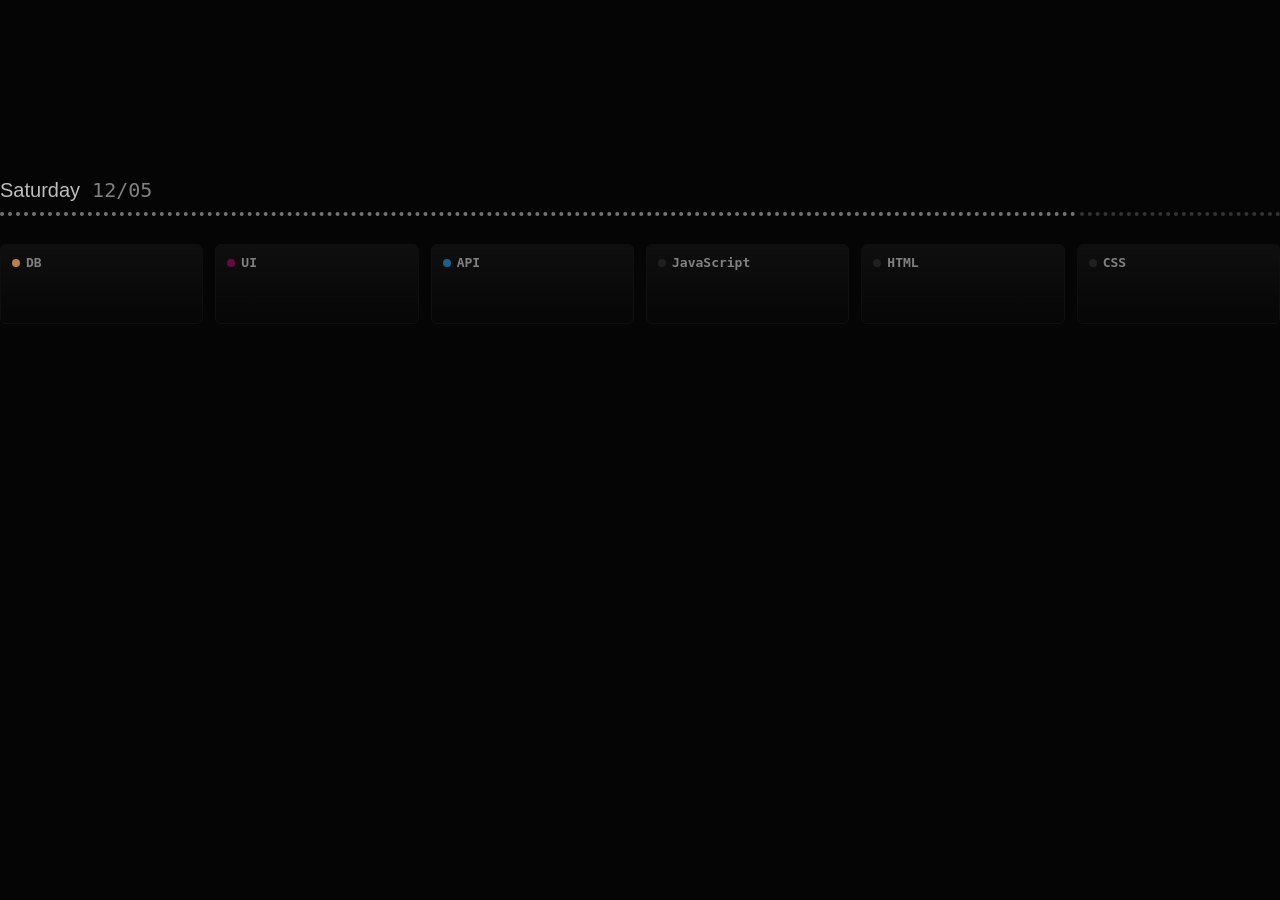
==== time.html @ 68f61d1a "add progressbar for today" ====
<!DOCTYPE html>
<html>
<head>
	<title>time</title>
	<meta charset="utf-8">
	<meta name="viewport" content="width=device-width, initial-scale=1">
	<link rel="stylesheet" href="./time.css">
</head>
<body>
	<h2></h2>
	<div class="progressbar">
		<div id="bar1"></div>
		<div id="bar2" style="--color: #191919"></div>
	</div>
	<script src="today.js"></script>
	<script src="time.js"></script>
	<div></div><div></div><div></div><div></div><div></div>
</body>
</html>
---- time.css ----
/* Reset */
/*! minireset.css v0.0.6 | MIT License | github.com/jgthms/minireset.css */html,body,p,ol,ul,li,dl,dt,dd,blockquote,figure,fieldset,legend,textarea,pre,iframe,hr,h1,h2,h3,h4,h5,h6{margin:0;padding:0}h1,h2,h3,h4,h5,h6{font-size:100%;font-weight:normal}ul{list-style:none}button,input,select,textarea{margin:0}html{box-sizing:border-box}*,*::before,*::after{box-sizing:inherit}img{height:auto;max-width:100%}

body {
	display: flex;
	flex-wrap: wrap;
	justify-content: center;
	grid-gap: 12px;
	margin: 0 auto;
	max-width: 1280px;
	padding: 20vh 0;

	font-family: monospace;
	color: hsl(0, 0%, 74%);
	background-color: hsl(0, 0%, 2%);
	line-height: 1;
}

/************************************************
 * Topic
 ************************************************/

.topic {
	/*--bg: var(--data-color);*/
	--bg: hsla(0, 0%, 8%, 1);
	--bg: linear-gradient(180deg, hsla(0, 0%, 12%, 1), hsla(0, 0%, 10%, 0.20) 100%);
	--border: 1px solid hsla(0, 0%, 12%, 1);
	--shadow: 0 4px 12px hsl(0, 0%, 6%);
	--transition: all 400ms cubic-bezier(0.33, 1, 0.68, 1);

	height: 80px;
	min-width: 200px;
	flex: 1;
	padding: 12px;
	border-radius: 6px;
	transition:         var(--transition);
	-webkit-transition: var(--transition);

	position: relative;
	cursor: pointer;
	user-select: none;
}

/* Hidden Elements */

div:empty {
	height: 0px;
	min-width: 200px;
	flex-grow: 1;
}

/* Text */

.topic.active .topic-name {
	color: hsl(0, 0%, 74%);
}

.topic-name {
	font-weight: bold;
	color: hsl(0, 0%, 50%);
}

.topic-duration {
	position: absolute;
	color: hsl(0, 0%, 50%);
	bottom: 14px;
}

/* Color Circle */

.topic-name::before {
	content: "";
    display: inline-block;
    width: 8px;
    height: 8px;
    margin-right: 6px;
    border-radius: 100%;
    background-color: var(--data-color);
}

/* Background Color */

.topic.active::before { opacity:  1 !important; }
.topic:hover::before  { opacity: .7; }
.topic::before {
	content: "";
	position: absolute;
	z-index: -1;
	top: 0;
	left: 0;
	width: 100%;
	height: 100%;

	opacity: .4;
	border-radius:      6px;
	border:             var(--border);
	background:         var(--bg);
	transition:         var(--transition);
	-webkit-transition: var(--transition);
}

/* Shadow */

.topic:hover::after { 
	opacity: 1;
}
.topic::after {
	opacity: 0;
	content: "";
	position: absolute;
	z-index: -2;
	top: 0;
	left: 0;
	width: 100%;
	height: 100%;

	border-radius: 6px;
	box-shadow: var(--shadow);
	transition:         var(--transition);
	-webkit-transition: var(--transition);
}

/************************************************
 * Today
 ************************************************/

h2 {
	flex-basis: 100%;
	font-size: 1.25rem;
	font-family: sans-serif;
}

h2 span {
	color: hsl(0, 0%, 50%);
	font-family: monospace;
}

/************************************************
 * Progress Bar
 ************************************************/

.progressbar {
	display: flex;
	flex-basis: 100%;
	grid-gap: var(--size);
	margin-bottom: 16px;
	--size: 4px;
}

.progressbar div {
	--color: #fff;
	border-top: var(--size) dotted var(--color);
}

.progressbar #bar1 { border-color: hsl(0, 0%, 45%); }
.progressbar #bar2 { border-color: hsl(0, 0%, 20%); }
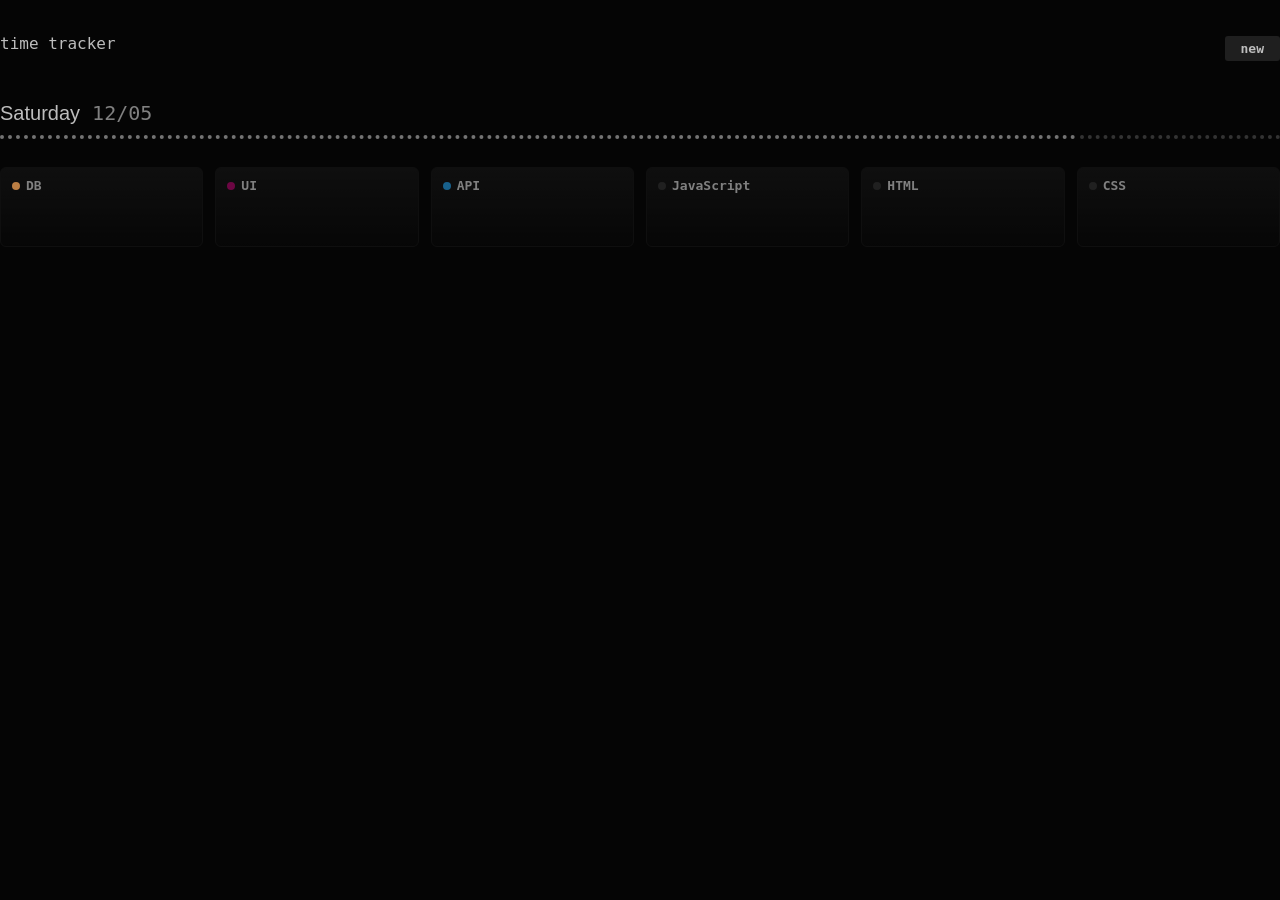
==== commit b6d4f7f8: "add header" ====
--- a/time.html
+++ b/time.html
@@ -7,6 +7,10 @@
 	<link rel="stylesheet" href="./time.css">
 </head>
 <body>
+	<header>
+		<h1>time tracker</h1>
+		<div class="btn">New</div>
+	</header>
 	<h2></h2>
 	<div class="progressbar">
 		<div id="bar1"></div>
@@ -15,5 +19,7 @@
 	<script src="today.js"></script>
 	<script src="time.js"></script>
 	<div></div><div></div><div></div><div></div><div></div>
+	<div id="canvas-wrapper"><canvas></canvas></div>
+	<script src="canvas.js"></script>
 </body>
 </html>
--- a/time.css
+++ b/time.css
@@ -8,12 +8,49 @@
 	grid-gap: 12px;
 	margin: 0 auto;
 	max-width: 1280px;
-	padding: 20vh 0;
+	padding-bottom: 12px;
 
 	font-family: monospace;
 	color: hsl(0, 0%, 74%);
 	background-color: hsl(0, 0%, 2%);
 	line-height: 1;
+}
+
+/************************************************
+ * Header
+ ************************************************/
+
+header {
+	width: 100%;
+	margin-top: 24px;
+	margin-bottom: 2vh;
+	border-radius: 4px;
+	padding: 12px 0;
+	user-select: none;
+}
+
+h1 {
+	display: inline-block;
+	font-size: 1rem;
+}
+
+/************************************************
+ * Button
+ ************************************************/
+
+.btn {
+	display: inline-block;
+	float: right;
+	padding: 6px 16px;
+	text-transform: lowercase;
+	font-weight: bold;
+	background-color: hsl(0, 0%, 12%);
+	border-radius: 3px;
+	cursor: pointer;
+}
+
+.btn:hover {
+	background-color: hsl(0, 0%, 22%);
 }
 
 /************************************************
@@ -153,4 +190,12 @@
 }
 
 .progressbar #bar1 { border-color: hsl(0, 0%, 45%); }
-.progressbar #bar2 { border-color: hsl(0, 0%, 20%); }+.progressbar #bar2 { border-color: hsl(0, 0%, 20%); }
+
+/************************************************
+ * Canvas
+ ************************************************/
+
+#canvas-wrapper {
+	flex-basis: 100%;
+}
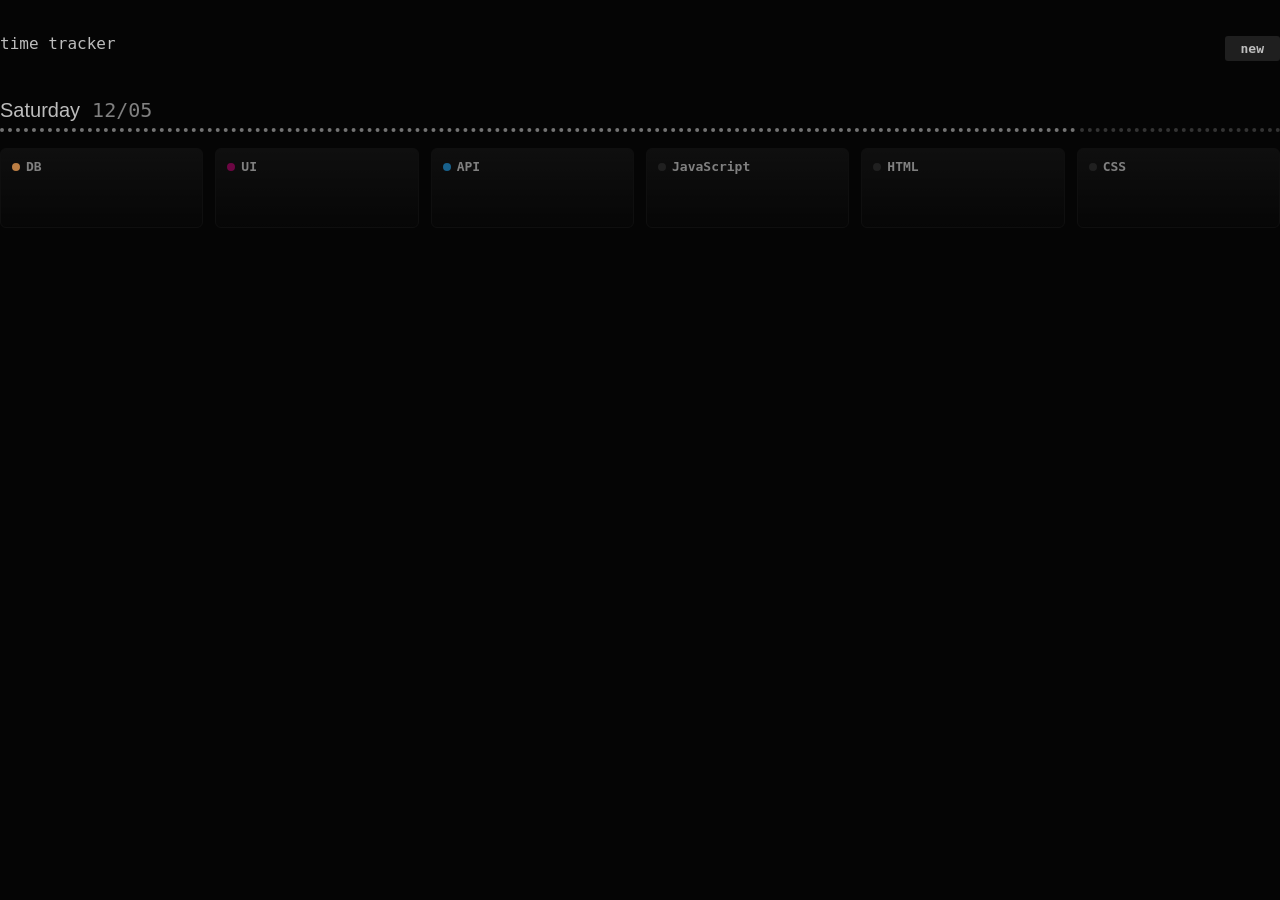
==== commit 93077844: "dont make body flex" ====
--- a/time.html
+++ b/time.html
@@ -12,14 +12,12 @@
 		<div class="btn">New</div>
 	</header>
 	<h2></h2>
-	<div class="progressbar">
-		<div id="bar1"></div>
-		<div id="bar2" style="--color: #191919"></div>
-	</div>
+	<div class="progressbar"><div id="bar1"></div><div id="bar2" style="--color: #191919"></div></div>
+	<div id="list"><div id="hidden-item"></div><div></div><div></div><div></div><div></div></div>
+	<div><canvas id="canvas-main"></canvas></div>
+
 	<script src="today.js"></script>
 	<script src="time.js"></script>
-	<div></div><div></div><div></div><div></div><div></div>
-	<div id="canvas-wrapper"><canvas></canvas></div>
 	<script src="canvas.js"></script>
 </body>
 </html>
--- a/time.css
+++ b/time.css
@@ -2,18 +2,22 @@
 /*! minireset.css v0.0.6 | MIT License | github.com/jgthms/minireset.css */html,body,p,ol,ul,li,dl,dt,dd,blockquote,figure,fieldset,legend,textarea,pre,iframe,hr,h1,h2,h3,h4,h5,h6{margin:0;padding:0}h1,h2,h3,h4,h5,h6{font-size:100%;font-weight:normal}ul{list-style:none}button,input,select,textarea{margin:0}html{box-sizing:border-box}*,*::before,*::after{box-sizing:inherit}img{height:auto;max-width:100%}
 
 body {
+	margin: 0 auto;
+	max-width: 1280px;
+	padding-bottom: 12px;
+
+	font-family: monospace;
+	color: hsl(0, 0%, 74%);
+	background-color: hsl(0, 0%, 2%);
+	line-height: 1;
+}
+
+#list {
 	display: flex;
 	flex-wrap: wrap;
 	justify-content: center;
 	grid-gap: 12px;
-	margin: 0 auto;
-	max-width: 1280px;
-	padding-bottom: 12px;
-
-	font-family: monospace;
-	color: hsl(0, 0%, 74%);
-	background-color: hsl(0, 0%, 2%);
-	line-height: 1;
+	margin-bottom: 16px;
 }
 
 /************************************************
@@ -23,7 +27,7 @@
 header {
 	width: 100%;
 	margin-top: 24px;
-	margin-bottom: 2vh;
+	margin-bottom: 4vh;
 	border-radius: 4px;
 	padding: 12px 0;
 	user-select: none;
@@ -162,9 +166,9 @@
  ************************************************/
 
 h2 {
-	flex-basis: 100%;
 	font-size: 1.25rem;
 	font-family: sans-serif;
+	margin-bottom: 8px;
 }
 
 h2 span {
@@ -178,7 +182,6 @@
 
 .progressbar {
 	display: flex;
-	flex-basis: 100%;
 	grid-gap: var(--size);
 	margin-bottom: 16px;
 	--size: 4px;
@@ -194,8 +197,4 @@
 
 /************************************************
  * Canvas
- ************************************************/
-
-#canvas-wrapper {
-	flex-basis: 100%;
-}+ ************************************************/
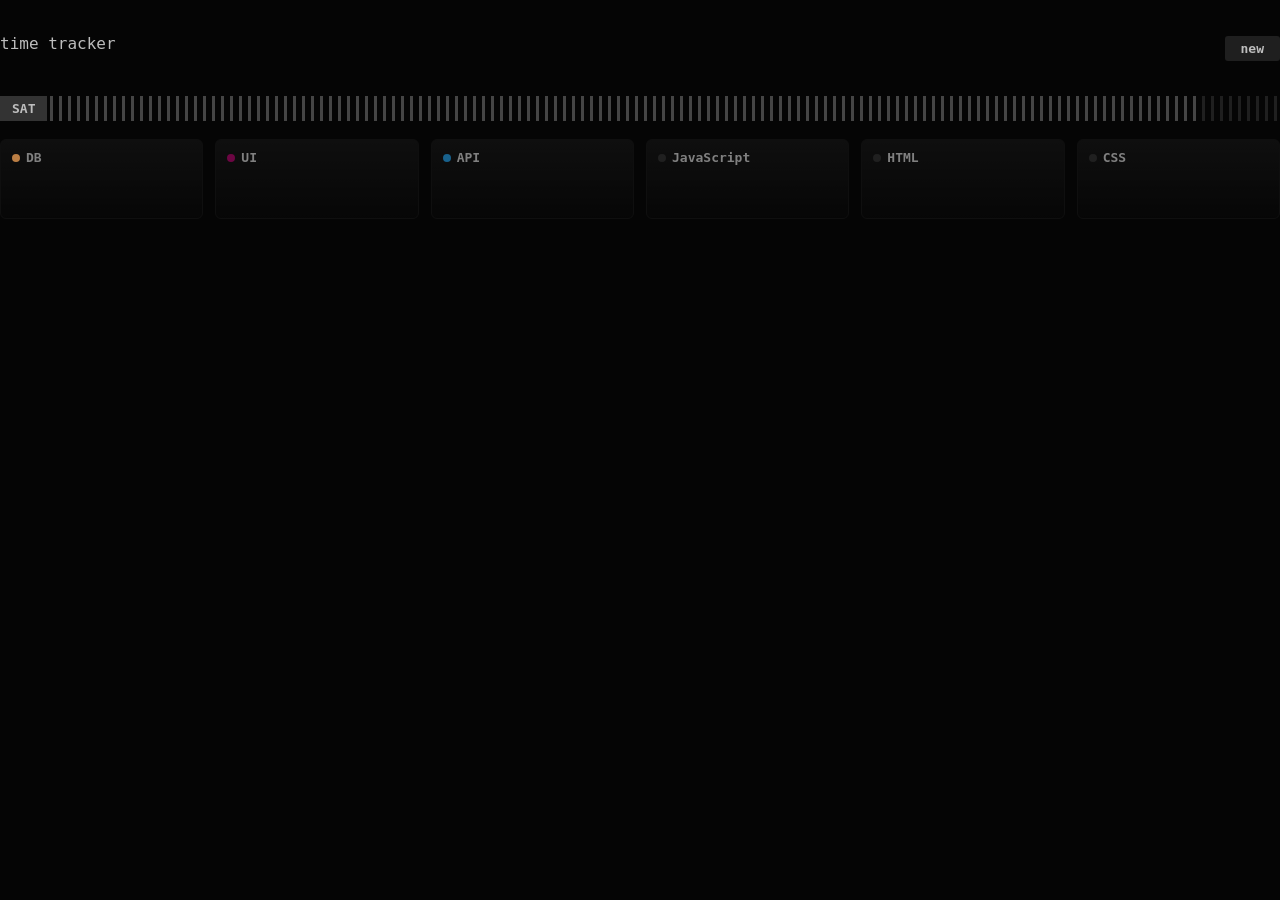
==== commit c5fcc95f: "use canvas for today's progress" ====
--- a/time.html
+++ b/time.html
@@ -11,13 +11,12 @@
 		<h1>time tracker</h1>
 		<div class="btn">New</div>
 	</header>
-	<h2></h2>
-	<div class="progressbar"><div id="bar1"></div><div id="bar2" style="--color: #191919"></div></div>
+	<div id="today"><h4>...</h4><canvas id="canvas-today"></canvas></div>
 	<div id="list"><div id="hidden-item"></div><div></div><div></div><div></div><div></div></div>
 	<div><canvas id="canvas-main"></canvas></div>
 
+	<script src="canvas.js"></script>
 	<script src="today.js"></script>
 	<script src="time.js"></script>
-	<script src="canvas.js"></script>
 </body>
 </html>
--- a/time.css
+++ b/time.css
@@ -27,7 +27,7 @@
 header {
 	width: 100%;
 	margin-top: 24px;
-	margin-bottom: 4vh;
+	margin-bottom: 0px;
 	border-radius: 4px;
 	padding: 12px 0;
 	user-select: none;
@@ -54,7 +54,7 @@
 }
 
 .btn:hover {
-	background-color: hsl(0, 0%, 22%);
+	background-color: hsl(0, 0%, 20%);
 }
 
 /************************************************
@@ -165,36 +165,21 @@
  * Today
  ************************************************/
 
-h2 {
-	font-size: 1.25rem;
-	font-family: sans-serif;
-	margin-bottom: 8px;
+h4 {
+	display: inline-block;
+	text-transform: uppercase;
+	font-weight: bolder;
+	padding: 6px 12px;
+	background-color: hsl(0, 0%, 20%);
+	user-select: none;
 }
 
-h2 span {
-	color: hsl(0, 0%, 50%);
-	font-family: monospace;
+#today {
+	height: 25px;
+	margin-top: 32px;
+	margin-bottom: 18px;
 }
 
-/************************************************
- * Progress Bar
- ************************************************/
-
-.progressbar {
-	display: flex;
-	grid-gap: var(--size);
-	margin-bottom: 16px;
-	--size: 4px;
-}
-
-.progressbar div {
-	--color: #fff;
-	border-top: var(--size) dotted var(--color);
-}
-
-.progressbar #bar1 { border-color: hsl(0, 0%, 45%); }
-.progressbar #bar2 { border-color: hsl(0, 0%, 20%); }
-
-/************************************************
- * Canvas
- ************************************************/+#today > * {
+	position: absolute;
+}
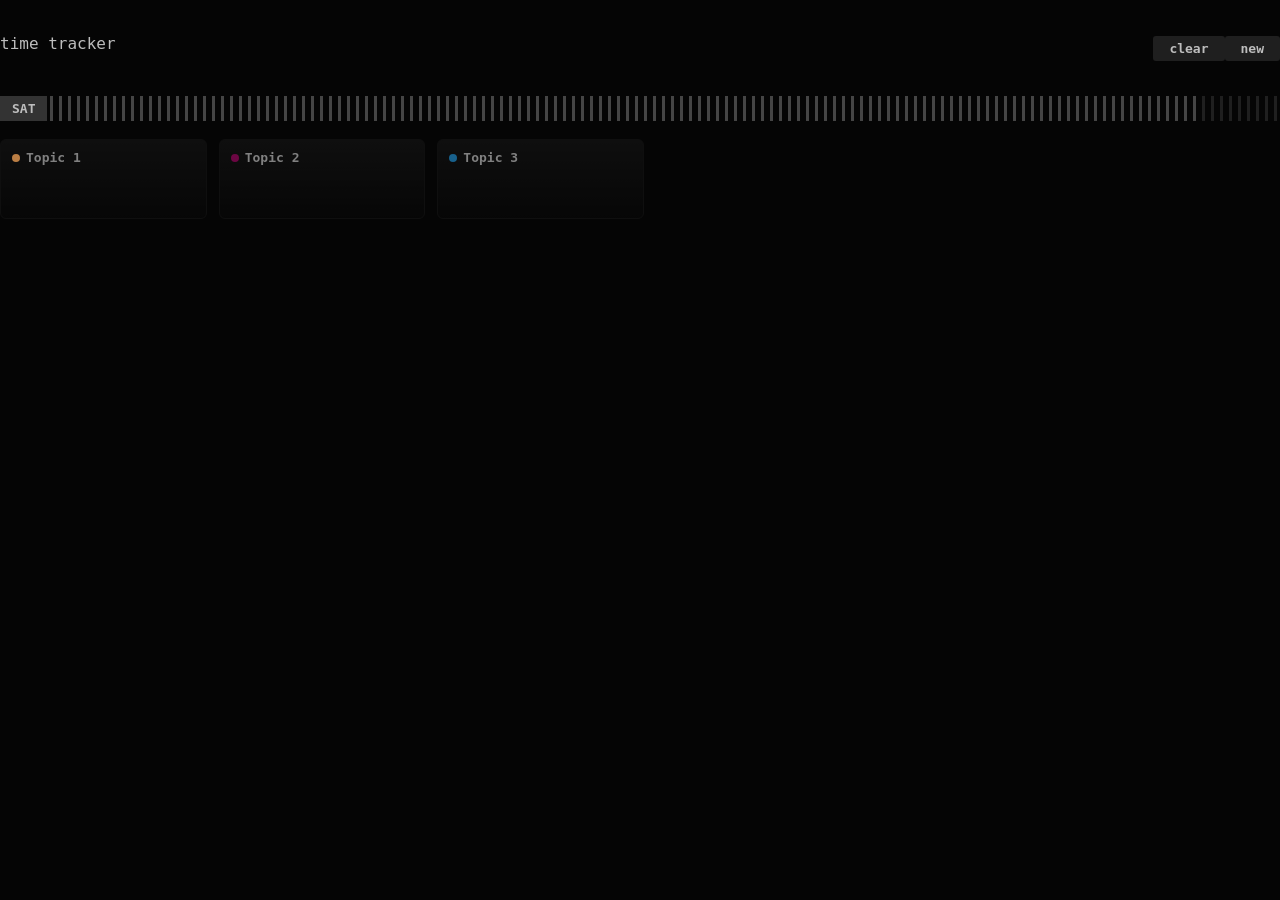
==== commit aea56410: "add Clear button" ====
--- a/time.html
+++ b/time.html
@@ -9,14 +9,25 @@
 <body>
 	<header>
 		<h1>time tracker</h1>
-		<div class="btn">New</div>
+		<div class="btn" id="btn-new">New</div>
+		<div class="btn" id="btn-clear">Clear</div>
 	</header>
 	<div id="today"><h4>...</h4><canvas id="canvas-today"></canvas></div>
 	<div id="list"><div id="hidden-item"></div><div></div><div></div><div></div><div></div></div>
 	<div><canvas id="canvas-main"></canvas></div>
 
+	<div class="modal" id="modal-new"><div class="modal-content modal-new">
+		<svg class="modal-close" style="width:16px;height:16px" viewBox="0 0 24 24"><path fill="currentColor" d="M20 6.91L17.09 4L12 9.09L6.91 4L4 6.91L9.09 12L4 17.09L6.91 20L12 14.91L17.09 20L20 17.09L14.91 12L20 6.91Z" /></svg>
+		<h3>New</h3>
+		<input type="text" name="input-new-title" id="input-new-title">
+		<div class="btn" id="btn-new-save">Save</div>
+	</div></div>
+
 	<script src="canvas.js"></script>
+	<script src="modal.js"></script>
+
 	<script src="today.js"></script>
 	<script src="time.js"></script>
+	<script src="edit.js"></script>
 </body>
 </html>
--- a/time.css
+++ b/time.css
@@ -5,6 +5,7 @@
 	margin: 0 auto;
 	max-width: 1280px;
 	padding-bottom: 12px;
+	overflow: overlay; /* if scrollbar appears, don't push / resize page content */
 
 	font-family: monospace;
 	color: hsl(0, 0%, 74%);
@@ -182,4 +183,60 @@
 
 #today > * {
 	position: absolute;
+}
+
+
+
+
+/************************************************
+ * New Modal
+ ************************************************/
+
+h3 {
+	/*margin-bottom: 8px;*/
+	color: hsl(0, 0%, 74%);
+	font-size: 1.25rem;
+	margin-bottom: 12px;
+}
+
+html.preventScroll,
+body.preventScroll { overflow: hidden !important; }
+
+.modal {
+	display: none;
+	justify-content: center;
+	position: fixed;
+	top: 0;
+	left: 0;
+	width: 100%;
+	height: 100%;
+	z-index: 10;
+	background-color: hsla(0, 0%, 0%, .4);
+}
+
+.modal.show {
+	display: flex;
+}
+
+.modal-content {
+	position: fixed;
+	margin-top: 20vh;
+	padding: 40px 20px;
+	display: inline-block;
+	border-radius: 6px;
+	background-color: hsl(0, 0%, 18%);
+}
+
+.modal-close {
+	position: absolute;
+	top: 12px;
+	right: 12px;
+	cursor: pointer;
+}
+
+.modal input {
+	color: hsl(0, 0%, 74%);
+	background-color: hsl(0, 0%, 32%);
+	padding: 4px;
+	border: none;
 }
